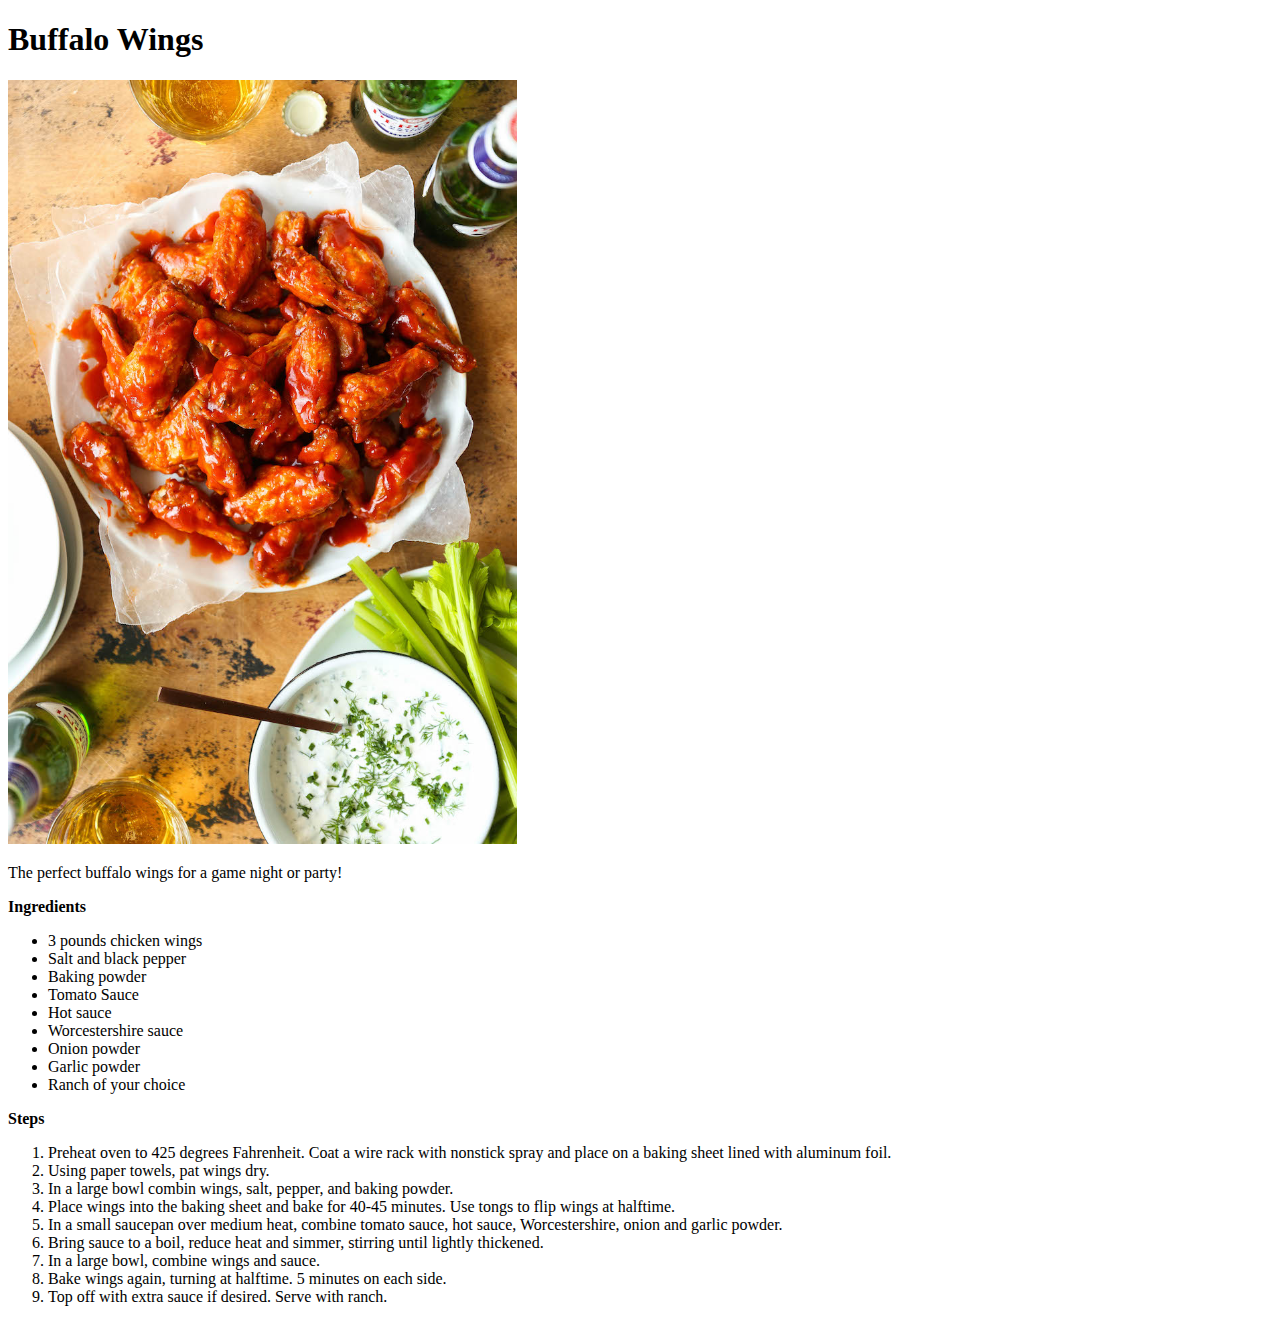
==== recipes/buffaloWings.html @ 79a20da2 "Create Buffalo Wings Recipe page with ingredients and steps" ====
<!DOCTYPE html>
<html lang="en">
    <head>
        <meta charset="utf-8">
        <title>Odin Project</title>
    </head>
    <body>
        <h1>Buffalo Wings</h1>
        <img src="../images/buffalo-wings.jpg" alt="Buffalo wings on a plate surrounded by dishes of ranch and celery sticks." 
        height ="764" width="509">
        <p>The perfect buffalo wings for a game night or party!</p>
        <strong>Ingredients</strong>
        <ul>
            <li>3 pounds chicken wings</li>
            <li>Salt and black pepper</li>
            <li>Baking powder</li>
            <li>Tomato Sauce</li>
            <li>Hot sauce</li>
            <li>Worcestershire sauce</li>
            <li>Onion powder</li>
            <li>Garlic powder</li>
            <li>Ranch of your choice</li>
        </ul>
        <strong>Steps</strong>
        <ol>
            <li>Preheat oven to 425 degrees Fahrenheit. Coat a wire rack with nonstick spray and place on a baking sheet lined with aluminum foil. </li>
            <li>Using paper towels, pat wings dry.</li>
            <li>In a large bowl combin wings, salt, pepper, and baking powder.</li>
            <li>Place wings into the baking sheet and bake for 40-45 minutes. Use tongs to flip wings at halftime.</li>
            <li>In a small saucepan over medium heat, combine tomato sauce, hot sauce, Worcestershire, onion and garlic powder.</li>
            <li>Bring sauce to a boil, reduce heat and simmer, stirring until lightly thickened.</li>
            <li>In a large bowl, combine wings and sauce.</li>
            <li>Bake wings again, turning at halftime. 5 minutes on each side.</li>
            <li>Top off with extra sauce if desired. Serve with ranch.</li>
        </ol>


    </body>
</html>
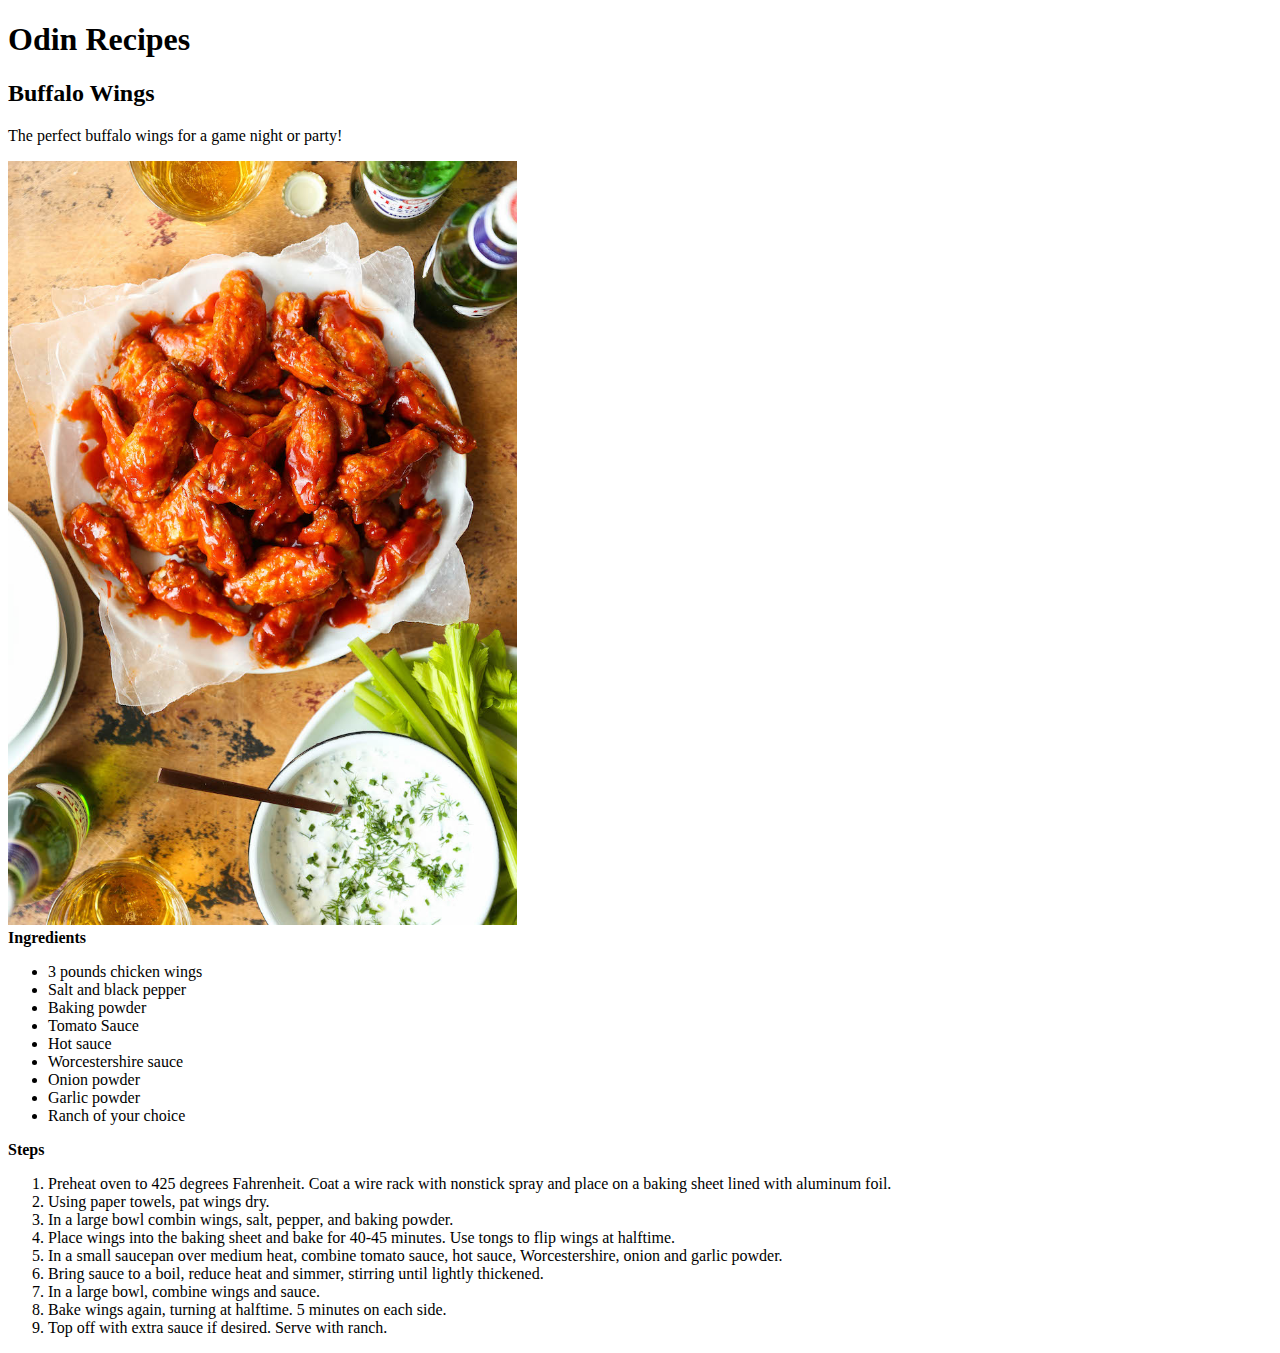
==== commit 4518d7cd: "Add div to center align image" ====
--- a/recipes/buffaloWings.html
+++ b/recipes/buffaloWings.html
@@ -2,37 +2,46 @@
 <html lang="en">
     <head>
         <meta charset="utf-8">
+        <link rel="stylesheet" href="../style.css"> 
         <title>Odin Project</title>
     </head>
     <body>
-        <h1>Buffalo Wings</h1>
+        <h1>Odin Recipes</h1>
+        <h2>Buffalo Wings</h2>
+        <p>The perfect buffalo wings for a game night or party!</p>
+        <div id="pic">
         <img src="../images/buffalo-wings.jpg" alt="Buffalo wings on a plate surrounded by dishes of ranch and celery sticks." 
         height ="764" width="509">
-        <p>The perfect buffalo wings for a game night or party!</p>
-        <strong>Ingredients</strong>
-        <ul>
-            <li>3 pounds chicken wings</li>
-            <li>Salt and black pepper</li>
-            <li>Baking powder</li>
-            <li>Tomato Sauce</li>
-            <li>Hot sauce</li>
-            <li>Worcestershire sauce</li>
-            <li>Onion powder</li>
-            <li>Garlic powder</li>
-            <li>Ranch of your choice</li>
-        </ul>
-        <strong>Steps</strong>
-        <ol>
-            <li>Preheat oven to 425 degrees Fahrenheit. Coat a wire rack with nonstick spray and place on a baking sheet lined with aluminum foil. </li>
-            <li>Using paper towels, pat wings dry.</li>
-            <li>In a large bowl combin wings, salt, pepper, and baking powder.</li>
-            <li>Place wings into the baking sheet and bake for 40-45 minutes. Use tongs to flip wings at halftime.</li>
-            <li>In a small saucepan over medium heat, combine tomato sauce, hot sauce, Worcestershire, onion and garlic powder.</li>
-            <li>Bring sauce to a boil, reduce heat and simmer, stirring until lightly thickened.</li>
-            <li>In a large bowl, combine wings and sauce.</li>
-            <li>Bake wings again, turning at halftime. 5 minutes on each side.</li>
-            <li>Top off with extra sauce if desired. Serve with ranch.</li>
-        </ol>
+        </div>
+        <div>
+            <strong>Ingredients</strong>
+            <ul>
+                <li>3 pounds chicken wings</li>
+                <li>Salt and black pepper</li>
+                <li>Baking powder</li>
+                <li>Tomato Sauce</li>
+                <li>Hot sauce</li>
+                <li>Worcestershire sauce</li>
+                <li>Onion powder</li>
+                <li>Garlic powder</li>
+                <li>Ranch of your choice</li>
+            </ul>
+        </div>
+
+        <div>
+            <strong>Steps</strong>
+            <ol>
+                <li>Preheat oven to 425 degrees Fahrenheit. Coat a wire rack with nonstick spray and place on a baking sheet lined with aluminum foil. </li>
+                <li>Using paper towels, pat wings dry.</li>
+                <li>In a large bowl combin wings, salt, pepper, and baking powder.</li>
+                <li>Place wings into the baking sheet and bake for 40-45 minutes. Use tongs to flip wings at halftime.</li>
+                <li>In a small saucepan over medium heat, combine tomato sauce, hot sauce, Worcestershire, onion and garlic powder.</li>
+                <li>Bring sauce to a boil, reduce heat and simmer, stirring until lightly thickened.</li>
+                <li>In a large bowl, combine wings and sauce.</li>
+                <li>Bake wings again, turning at halftime. 5 minutes on each side.</li>
+                <li>Top off with extra sauce if desired. Serve with ranch.</li>
+            </ol>
+        </div>
 
 
     </body>
